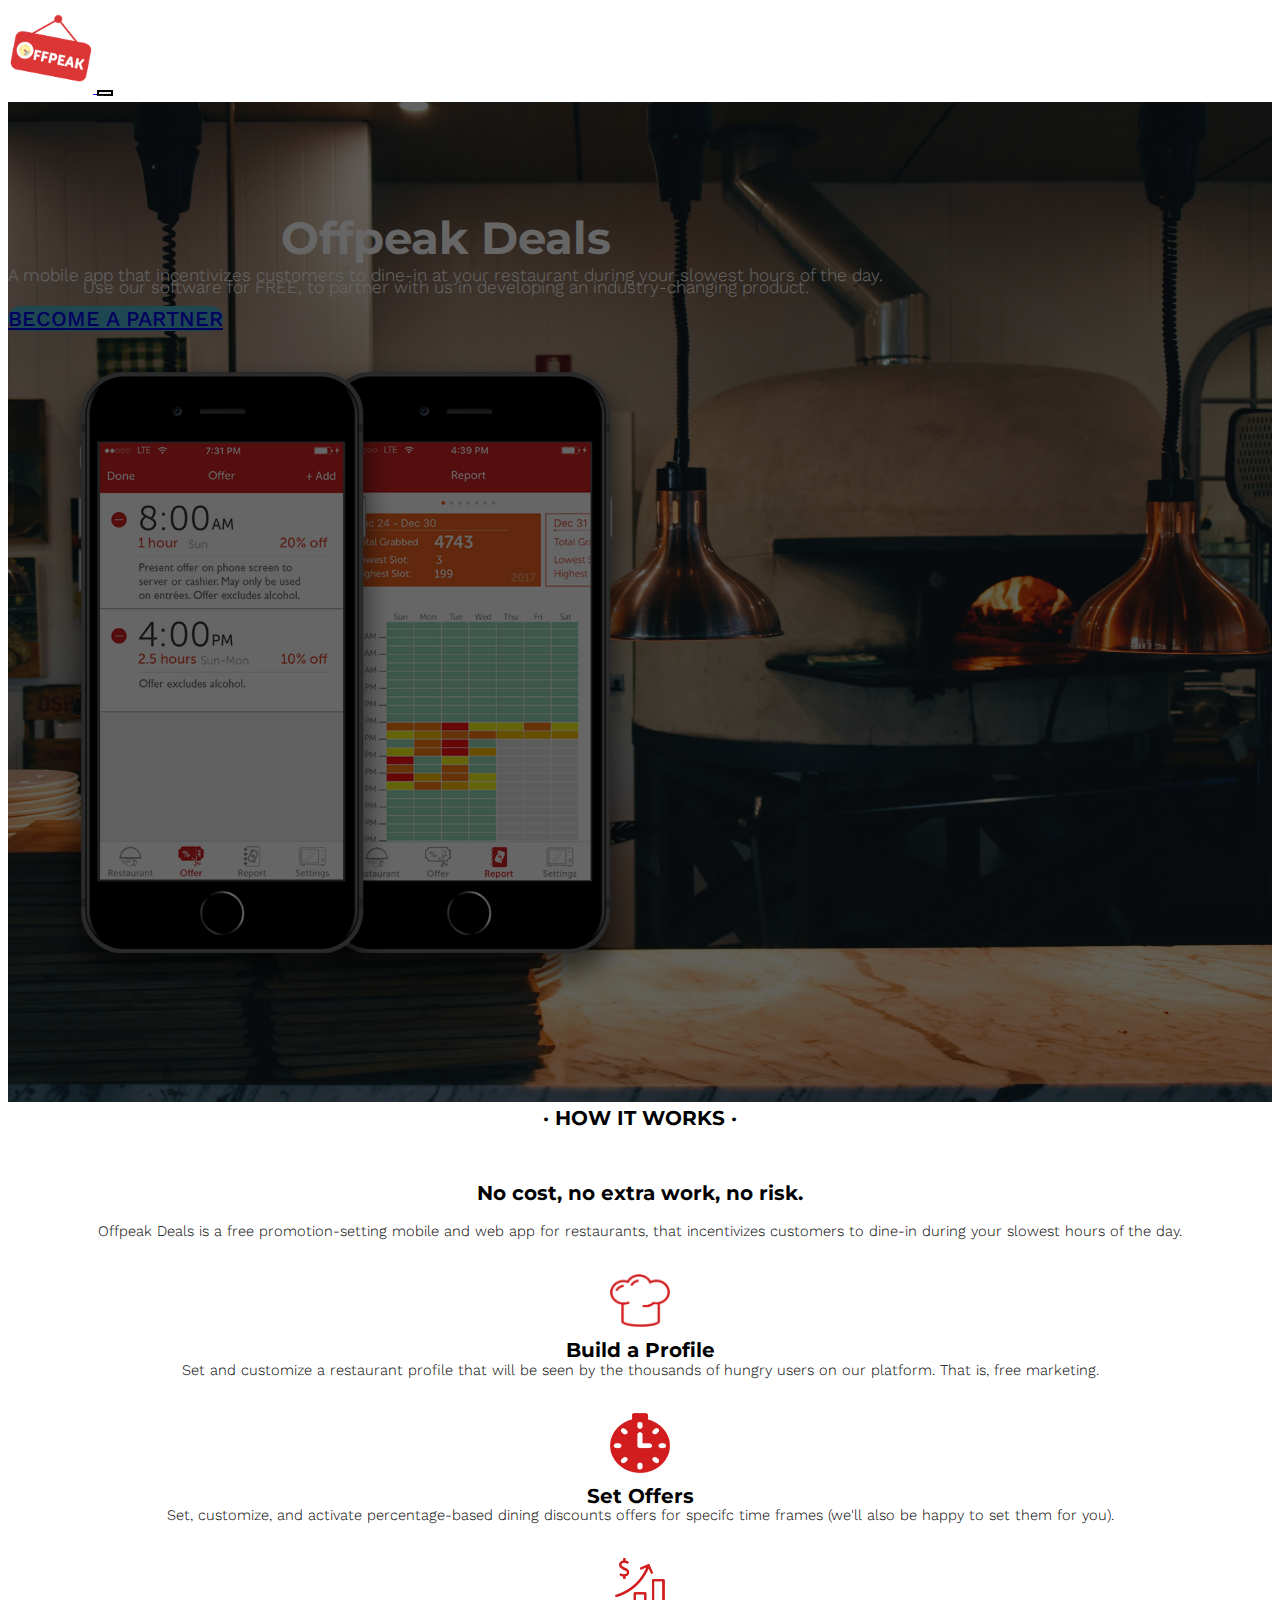
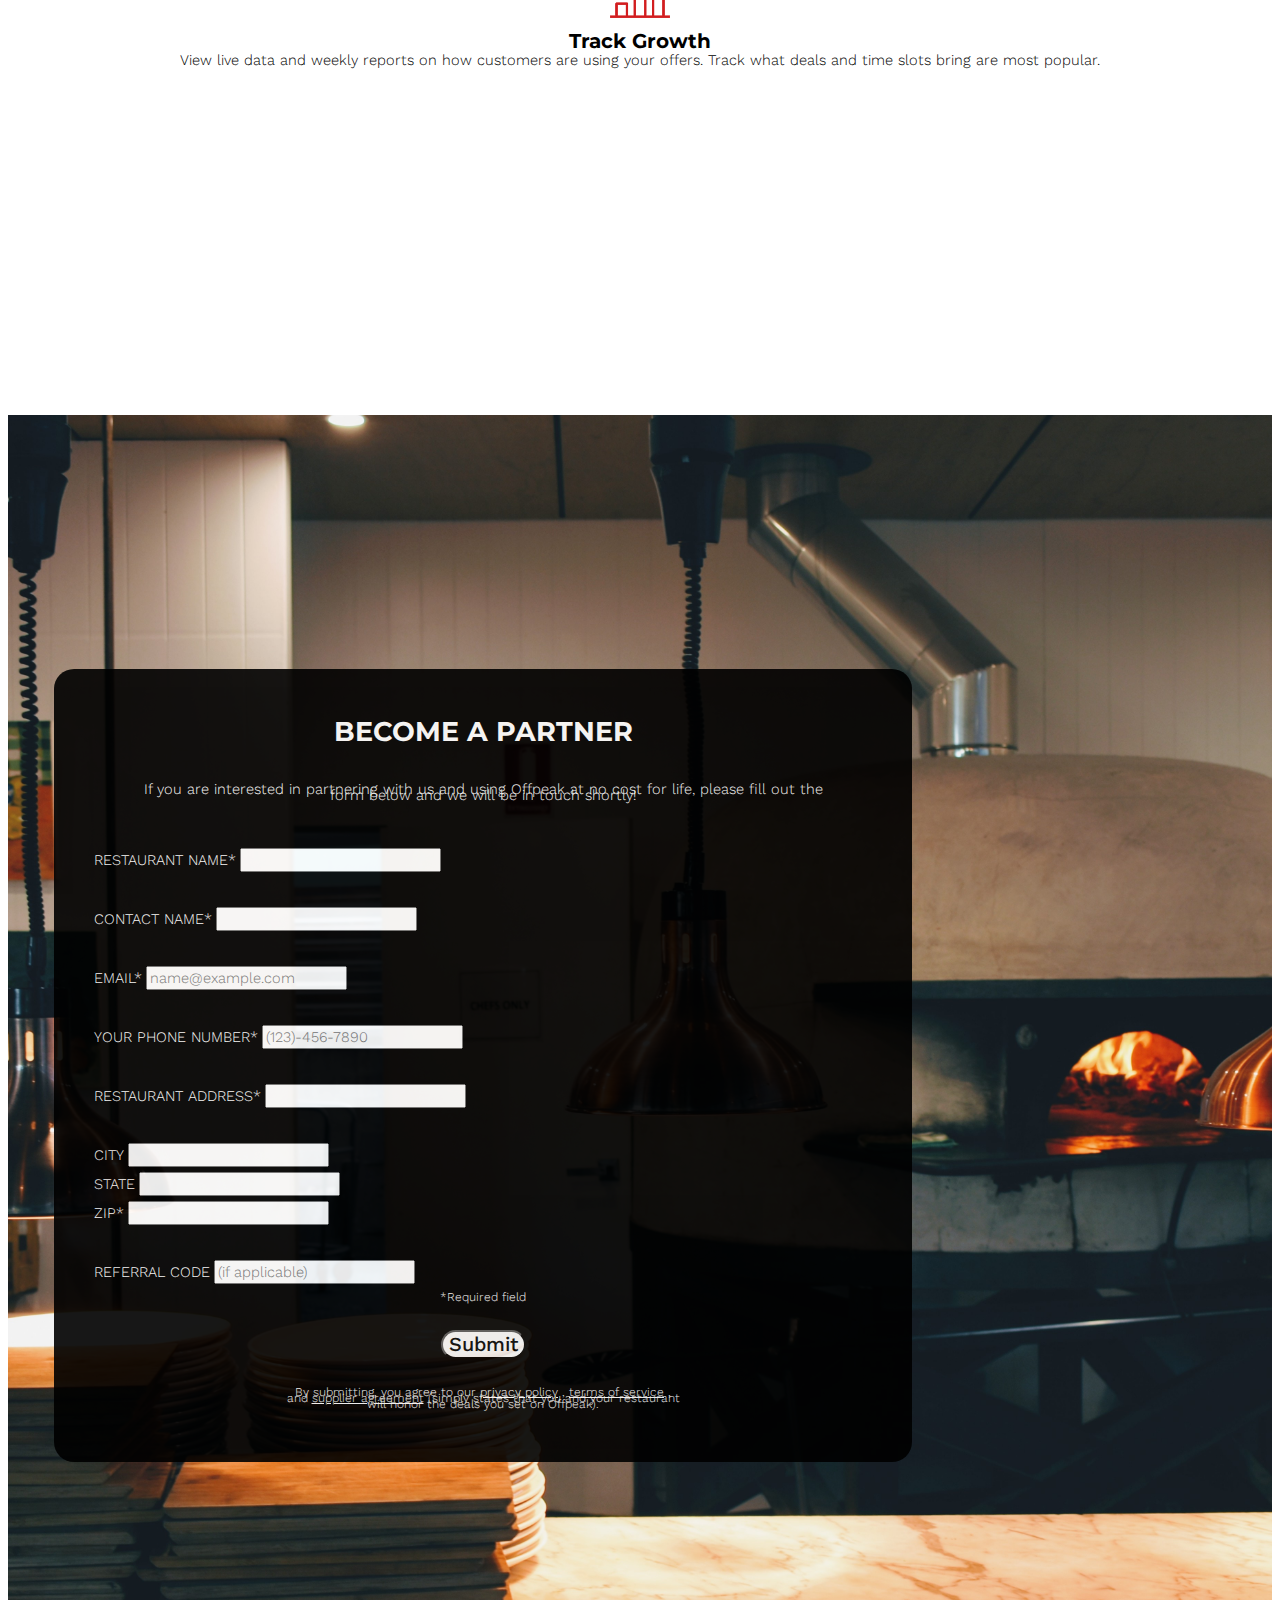
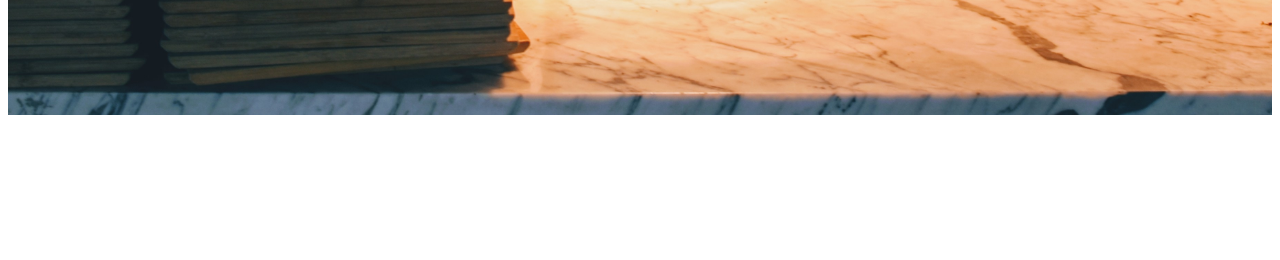
==== index.html @ 842a97a8 "Uploading first draft of offpeak" ====
<!DOCTYPE html>
<html lang="en">
  <head>
    <!-- Required meta tags -->
    <meta charset="utf-8">
    <meta name="viewport" content="width=device-width, initial-scale=1, shrink-to-fit=no">

    <!-- Favicon -->
    <link rel="icon" href="img/logo2.png">

    <!-- Bootstrap CSS -->
    <link rel="stylesheet" href="https://stackpath.bootstrapcdn.com/bootstrap/4.1.3/css/bootstrap.min.css" integrity="sha384-MCw98/SFnGE8fJT3GXwEOngsV7Zt27NXFoaoApmYm81iuXoPkFOJwJ8ERdknLPMO" crossorigin="anonymous">

    <!-- Google fonts -->
    <link href="https://fonts.googleapis.com/css?family=Montserrat:600|Work+Sans:300|Work+Sans:500|Work+Sans:100" rel="stylesheet">

    <!-- Animate.css -->
    <link rel="stylesheet"
  	href="https://cdn.jsdelivr.net/npm/animate.css@3.5.2/animate.min.css">

    <!-- CSS override sheet -->
    <link rel="stylesheet" type="text/css" href="style.css">

    <title>Offpeak Deals | For Restaurants</title>
  </head>

<body data-spy="scroll" data-target="#navbarNavAltMarkup">

<!-- Button to top -->
  <a role="button" href="#" id="myBtn" title="Go to top"><img src="img/up.png"width="16" height="22"></button></a>

<!-- Navbar begins -->
	<nav class="navbar fixed-top navbar-expand-sm navbar-dark bg-nav">
	  <a class="navbar-brand" href="index.html">
	  	<img src="img/logo2.png" width="85" height="85" class="d-none d-sm-block" alt="Offpeak Deals">
	  </a>
	  	<button class="navbar-toggler" type="button" data-toggle="collapse" data-target="#navbarNavAltMarkup" aria-controls="navbarNavAltMarkup" aria-expanded="false" aria-label="Toggle navigation">
	    	<span class="navbar-toggler-icon"></span>
	  	</button>
	  <div class="collapse navbar-collapse justify-content-end" id="navbarNavAltMarkup">
	    <div class="navbar-nav">
	      <!-- <a class="nav-item px-4 nav-link active" href="#">HOME<span class="sr-only">(current)</span></a> -->
	      <a class="nav-item nav-link" href="#how-it-works">HOW IT WORKS</a>
	      <a class="nav-item nav-link" href="#become-a-partner">BECOME A PARTNER</a>
	      <a class="nav-item nav-link" href="#">FAQ</a>
	      <a class="nav-item nav-link nav-font-special" href="mailto:support@offpeak.deals">CONTACT US</a>
	      <!-- <a class="btn btn-small btn-outline-light" href="#" role="button">REQUEST MORE INFO</a> -->
	    </div>
	  </div>
	</nav>
<!-- Navbar ends -->

<!-- Cover container begins -->
	<div class="container-fluid cover">
	<!-- .cover is my class that sets the background cover photo -->
		<div class="color-overlay"></div>
		  	<div class="container">
			  	<div class="row align-items-center justify-content-center"> 
			  		<!-- column 1 -->
			   		<div class="col col-12 col-sm-12 col-md-6 col-lg-6 col-xl-6">
			      		<h1>Offpeak Deals</h1>
			      		<h2>A mobile app that incentivizes customers to dine-in at your restaurant during your slowest hours of the day.
			      			<br><br>
						Use our software for FREE, to partner with us in developing an industry-changing product.</h2>
						<br><br>
						<a href="#become-a-partner" role="button" class="btn btn-primary btn-lg btn-block">BECOME A PARTNER</a>
						 <!-- <button type="button" class="btn btn-outline-light">REQUEST MORE INFO</button> -->
			    	</div>
			    	<!-- column 2 -->
			    	<div class="col d-none d-md-block d-xl-block col-12 col-sm-12 col-md-6 col-lg-6 col-xl-6">
			    		<img src="img/mockup1.png" class="w-100 animated fadeInRight delay-2s">
			    	</div>
			    </div>
			</div>
	</div>
<!-- Cover container ends -->


<!-- How it works container begins -->
	<div class="container-fluid d-flex flex-column justify-content-center" id="how-it-works">
		<!-- Row 1 -->
		<div class="row justify-content-center align-items-center my-4 mx-4">
			 <!-- Column 1 -->
			 <div class="col col-12 col-sm-8 col-md-6 col-lg-6 col-xl-6">
			 	<h1 class="black-heading-1 mb-3">&middot HOW IT WORKS &middot</h1>
			 	<br><br><br><br><br><br><br>
			 	<h1 class="black-heading-1">No cost, no extra work, no risk.</h1>
			 	<br>
			 	<h2 class="black-heading-2">Offpeak Deals is a free promotion-setting mobile and web app for restaurants, that incentivizes customers to dine-in during your slowest hours of the day.</h2>
			 </div>
		</div>
		<div class="row d-flex justify-content-center align-items-center mx-5">
			 <!-- Column 1 -->
			 <div class="col col-12 col-sm-4 col-md-4 col-lg-3 col-xl-3 mx-3">
			 	<img src="img/chef-hat-icon.png" width="60" heigh="60" class="chef-hat">
			 	<h1 class="black-heading-1">Build a Profile</h1>
			 	<h2 class="black-heading-2">Set and customize a restaurant profile that will be seen by the thousands of hungry users on our platform. That is, free marketing.</h2>
			 </div>
			 <!-- Column 2 -->
			 <div class="col col-12 col-sm-4 col-md-4 col-lg-3 col-xl-3 mx-3">
			 	<img src="img/timer-icon.png" width="60" height="60" class="timer">
			 	<h1 class="black-heading-1">Set Offers</h1>
			 	<h2 class="black-heading-2">Set, customize, and activate percentage-based dining discounts offers for specifc time frames (we'll also be happy to set them for you).</h2>
			 </div>
			 <!-- Column 3 -->
			 <div class="col col-12 col-sm-4 col-md-4 col-lg-3 col-xl-3 mx-3">
			 	<img src="img/growth-icon.png" width="60" height="60" class="growth">
			 	<h1 class="black-heading-1">Track Growth</h1>
			 	<h2 class="black-heading-2">View live data and weekly reports on how customers are using your offers. Track what deals and time slots bring are most popular.</h2>
			 </div>
		</div>
	</div>
<!-- How it works container ends -->


<!-- Become a partner container begins -->
	<div class="container-fluid d-flex justify-content-center" id="become-a-partner">
		<div class="row justify-content-center align-items-center">
			 <!-- column 1 -->
			 <div class="col justify-content-center align-items-center">
			 	<div class="form-container">
			 		<form>
			 		<br>
			 		<br>
			 		<br>
			 			<h1 class="h1-form">BECOME A PARTNER</h1>
			 			<br>
			 			<h2 class="h2-form">If you are interested in partnering with us and using Offpeak at no cost for life, please fill out the form below and we will be in touch shortly!</h2>
			 	<!-- Form row 1 -->
			 		<div class="form-row">
			 			<label class="form-label">RESTAURANT NAME*</label> 
					    <input name="Restaurant" type="text" class="form-control" required>
					</div>
				<!-- Form row 2 -->
					<div class="form-row">
						<label class="form-label">CONTACT NAME*</label>   
					    <input name="Name" type="text" class="form-control" required>
					</div>
				<!-- Form row 3 -->
					<div class="form-row">
						<label class="form-label">EMAIL*</label> 
					    <input name="Email" type="Email" class="form-control" placeholder="name@example.com" required>
					</div>
				<!-- Form row 4 -->
					<div class="form-row"> 
						<label class="form-label">YOUR PHONE NUMBER*</label> 
						<input name="Phone number" type="Tel" class="form-control" placeholder="(123)-456-7890" required>
					</div>
				<!-- Form row 5 -->
					<div class="form-row"> 
						<label class="form-label">RESTAURANT ADDRESS*</label>    
					    <input name="Address" type="text" class="form-control" required>
					</div>
				<!-- Form row 6 -->
					<div class="form-row">
					    <div class="col-6">
					    <label class="form-label">CITY</label> 
					    <input name="City" type="text" class="form-control">
					    </div>
					    <div class="col">
					    <label class="form-label">STATE</label> 
					      <input name="State" type="text" class="form-control">
					    </div>
					    <div class="col">
					    <label class="form-label">ZIP*</label> 
					      <input name="Zip" type="text" class="form-control" required>
					    </div>
					</div>
				<!-- Form row 7 -->
					<div class="form-row">  
					<label class="form-label">REFERRAL CODE</label>   
					    <input name="Referral code" type="text" class="form-control mb-4" placeholder="(if applicable)">
					<h2 class="form-label-2">*Required field</h2>
					</div>
					<input type="submit" class="btn btn-outline-light form-submit">
					</form>
						<h2 class="form-label-2 format-special-terms">By submitting, you agree to our
						<a href="#privacypolicy" target="_blank" class="link-format">privacy policy</a>
						,
						<a href="#termsofuse" target="_blank" class="link-format">terms of service</a>
						, and
						<a href="#supplieragreement" target="_blank" class="link-format">supplier agreement</a>
						(simply states that you and your restaurant will honor the deals you set on Offpeak).</h2>
				</div>
			 </div>
		</div>
	</div>
<!-- Become a parter container ends -->


<!-- Footer begins -->

<!-- Top of footer -->
<!-- 	<div class="container-fluid footer-top" id="request-more-info">
		<div class="row justify-content-center align-items-center"> -->
			 <!-- column 1 -->
<!-- 			 <div class="col">
			 	<h1>This is a test</h1>
			 </div>
		</div>
	</div> -->
<!-- Top of footer ends -->

<!-- Bottom strip of footer -->
	<div class="container-fluid footer-bottom bg-dark d-flex flex-column justify-content-center align-items-center">
	<div class="row justify-content-center align-items-center">
		<div class="col justify-content-center align-items-center">
			<h2 class="format-footer"> &copy 2018 Offpeak Deals, Inc.  &middot  <a href="#termsofuse" target="_blank" class="link-format-footer">Terms of service</a> &middot <a href="#privacypolicy" target="_blank" class="link-format-footer">Privacy policy</a>  &middot  Chicago, IL, USA</h2>
		</div>
	</div>

	<!-- Social icons -->
	<div class="row justify-content-center align-items-center">
		<div class="col mx-0 justify-content-center align-items-center">
			<a href="#" target="_blank"><img src="img/fb.png" class="footer-img"></a>
		</div>
		<div class="col mx-0 justify-content-center align-items-center">
			<a href="#"" target="_blank"><img src="img/instagram.png" class="footer-img"></a>
		</div>
	</div>
	</div>
<!-- Footer ends -->


    <!-- Optional JavaScript -->
    <!-- jQuery first, then Popper.js, then Bootstrap JS -->
    <script src="https://code.jquery.com/jquery-3.3.1.slim.min.js" integrity="sha384-q8i/X+965DzO0rT7abK41JStQIAqVgRVzpbzo5smXKp4YfRvH+8abtTE1Pi6jizo" crossorigin="anonymous"></script>
    <script src="https://cdnjs.cloudflare.com/ajax/libs/popper.js/1.14.3/umd/popper.min.js" integrity="sha384-ZMP7rVo3mIykV+2+9J3UJ46jBk0WLaUAdn689aCwoqbBJiSnjAK/l8WvCWPIPm49" crossorigin="anonymous"></script>
    <script src="https://stackpath.bootstrapcdn.com/bootstrap/4.1.3/js/bootstrap.min.js" integrity="sha384-ChfqqxuZUCnJSK3+MXmPNIyE6ZbWh2IMqE241rYiqJxyMiZ6OW/JmZQ5stwEULTy" crossorigin="anonymous">
    </script>

    <!-- Scrollspy -->
    <script type="text/javascript">
    $('body').scrollspy({ target: '#navbarNavAltMarkup', offset: 100 })
    </script>

    <!-- Smooth scroll -->
    <script src="js/smooth-scroll.js"></script>
    <script>
	var scroll = new SmoothScroll('a[href*="#"]');
	</script>

	<!-- Button to top script -->
	<script>
		// When the user scrolls down 20px from the top of the document, show the button
	window.onscroll = function() {scrollFunction()};

	function scrollFunction() {
	    if (document.body.scrollTop > 20 || document.documentElement.scrollTop > 20) {
	        document.getElementById("myBtn").style.display = "block";
	    } else {
	        document.getElementById("myBtn").style.display = "none";
	    }
	}
	</script>
	<!-- Button to top script ends -->

    <!-- Change navbar color on scroll -->
    <script type="text/javascript">
    	$(window).scroll(function(){
    		$('nav').toggleClass('scrolled', $(this).scrollTop() > 10);
    	});
    </script>

  </body>
</html>
---- style.css ----
body, html {
    height: 100%;
    line-height: 6px;
    position: relative;
}

/*Settings for cover photo*/
.cover {
	background-image: url(img/kitchen.jpg);
	background-position: center;
    background-repeat: no-repeat;
    background-size: cover;
	height: calc(100% + 100px);
	display: flex;
	align-items: center;
	position: relative;
}

.color-overlay {
	width: 100%;
	height: 100%;
	background-color: black;
	opacity: 0.6;
	position: absolute;
	left: 0;
}

.bg-nav {
	transition: 750ms ease;
	background-color: transparent;
}

.bg-nav.scrolled {
	background-color: #353A3F;
	/*background: linear-gradient(rgba(53,58,63,1), rgba(53,58,63,0));*/
}

.navbar-toggler {
	border: 2px solid;
}

.navbar-toggler:focus {
	outline: none;
    border-color: grey;
    box-shadow: 0 0 10px grey;
}

.nav-item {
	font-family: 'Work Sans';
	font-weight: 100;
	color: white !important;
	font-size: 14px;
	margin-right: 2px;
	margin-left: 2px;
	padding-top: 6px;
	padding-bottom: 6px;
}

.nav-link:hover {
	color: lightgrey !important;
}

.active {
	font-weight: 500 !important;
}


.nav-font-special {
	padding-bottom: 15px;
}


h1 {
	text-align: center;
	color: white;
	font-family: 'Montserrat', sans-serif;
	font-size: calc(32px + (72 - 32) * ((100vw - 500px) / (2880 - 500)));
}

h2 {
	text-align: center;
	color: white;
	font-family: 'Work Sans';
	font-weight: 300;
	font-size: calc(12px + (28 - 12) * ((100vw - 500px) / (2880 - 500)));
}

.black-heading-1 {
	color: black;
	font-size: calc(16px + (28 - 16) * ((100vw - 500px) / (2880 - 500)));
}
.black-heading-2 {
	color:black;
	font-size: calc(12px + (20 - 12) * ((100vw - 500px) / (2880 - 500)));
}

hr {
	background-color: white;
	size: 10px;
	width: 950px;
	margin: 0;
	padding: 0;
	margin-bottom: 7px;
}

#how-it-works {
	background-color: white;
	height: calc(900px);
}

.chef-hat {
	display: block;
	margin: auto;
	margin-bottom: 20px;
	margin-top: 40px;
}
.timer {
	display: block;
	margin: auto;
	margin-bottom: 20px;
	margin-top: 40px;
}
.growth {
	display: block;
	margin: auto;
	margin-bottom: 20px;
	margin-top: 40px;
}

#become-a-partner {
	background-image: url(img/kitchen.jpg);
	background-position: center;
    background-repeat: no-repeat;
    background-size: cover;
	height: calc(1300px);
	display: flex;
	align-items: center;
	position: relative;
}

.form-container {
	width: 85%;
	max-width: 900px;
	height: 80%;
	display: block;
	margin: auto;
	background-color: #000;
	opacity: .9;
	padding: 25px 25px;
	border-radius: 20px;
}

.h1-form {
	font-size: calc(18px + (44 - 18) * ((100vw - 500px) / (2880 - 500)));
}

.h2-form {
	font-size: calc(12px + (20 - 12) * ((100vw - 500px) / (2880 - 500)));
	padding: 15px 50px;
}

.form-control {
	font-family: 'Work Sans';
	font-weight: 300;
	font-size: calc(12px + (20 - 12) * ((100vw - 500px) / (2880 - 500)));
	margin-top: 5px;
}

.form-row {
	margin: 30px 15px;
}

.form-label {
	color: white;
	font-family: 'Work Sans';
	font-weight: 300;
	font-size: calc(12px + (20 - 12) * ((100vw - 500px) / (2880 - 500)));
}

.form-label-2 {
	color: white;
	font-family: 'Work Sans';
	font-weight: 300;
	font-size: 12px;
}

.format-special-terms {
	display: block;
	margin: auto;
	margin-bottom: 30px;
	max-width: 400px;
}

/*Link formatting begins*/
.link-format:link {
    color: white; 
    background-color: transparent; 
    text-decoration: underline;
}

.link-format:visited {
    color: #d089ed;
    background-color: transparent;
    text-decoration: underline;
}

.link-format:hover {
    color: grey;
    background-color: transparent;
    text-decoration: underline;
}

.link-format:active {
    color: purple;
    background-color: transparent;
    text-decoration: underline;
}

.link-format-footer:link {
    color: white; 
    background-color: transparent; 
    text-decoration: underline;
    font-size: font-size: calc(12px + (14 - 12) * ((100vw - 500px) / (2880 - 500)));
}

.link-format-footer:visited {
    color: #d089ed;
    background-color: transparent;
    text-decoration: underline;
}

.link-format-footer:hover {
    color: lightgrey;
    background-color: transparent;
    text-decoration: underline;
}

.link-format-footer:active {
    color: purple;
    background-color: transparent;
    text-decoration: underline;
}

/*Link formatting ends*/

.form-submit {
	display: block;
	margin: auto;
	font-size: calc(14px + (32 - 14) * ((100vw - 500px) / (2880 - 500)));
	margin-bottom: 30px;
}

/* Buttons */

.btn-primary {
	font-family: 'Work Sans';
	font-weight: 500;
	font-size: calc(16px + (32 - 16) * ((100vw - 500px) / (2880 - 500)));
	background-color: #4EB1CE;
	border-color: #4EB1CE;
	border-radius: 15px;
}
.btn-primary:hover {
	background-color: #388093;
	border-color: #388093;
}

.btn-outline-light {
	font-family: 'Work Sans';
	font-weight: 500;
	border-radius: 15px;
}
.btn-outline-light:hover {
	border-color: white;
	background-color: rgba(255, 255, 255, .2);
	color: white;
}

.footer-top {
	height: 25%;
	background: #E7E7E8;
}

.footer-bottom {
    position: static;
    left: 0;
    bottom: 0;
    width: 100%;
    height: 15%;
    color: white;
}

.format-footer {
	font-size: calc(11px + (14 - 11) * ((100vw - 500px) / (2880 - 500)));
}

.footer-img {
	margin: 0px -10px;
}


#myBtn {
  display: none;
  position: fixed;
  bottom: 20px;
  right: 30px;
  z-index: 99;
  border: none;
  outline: none;
  background-color: black;
  color: white;
  cursor: pointer;
  padding: 3px 7px;
  border-radius: 5px;
}

#myBtn:hover {
  background-color: #000;
  opacity: .5;
}
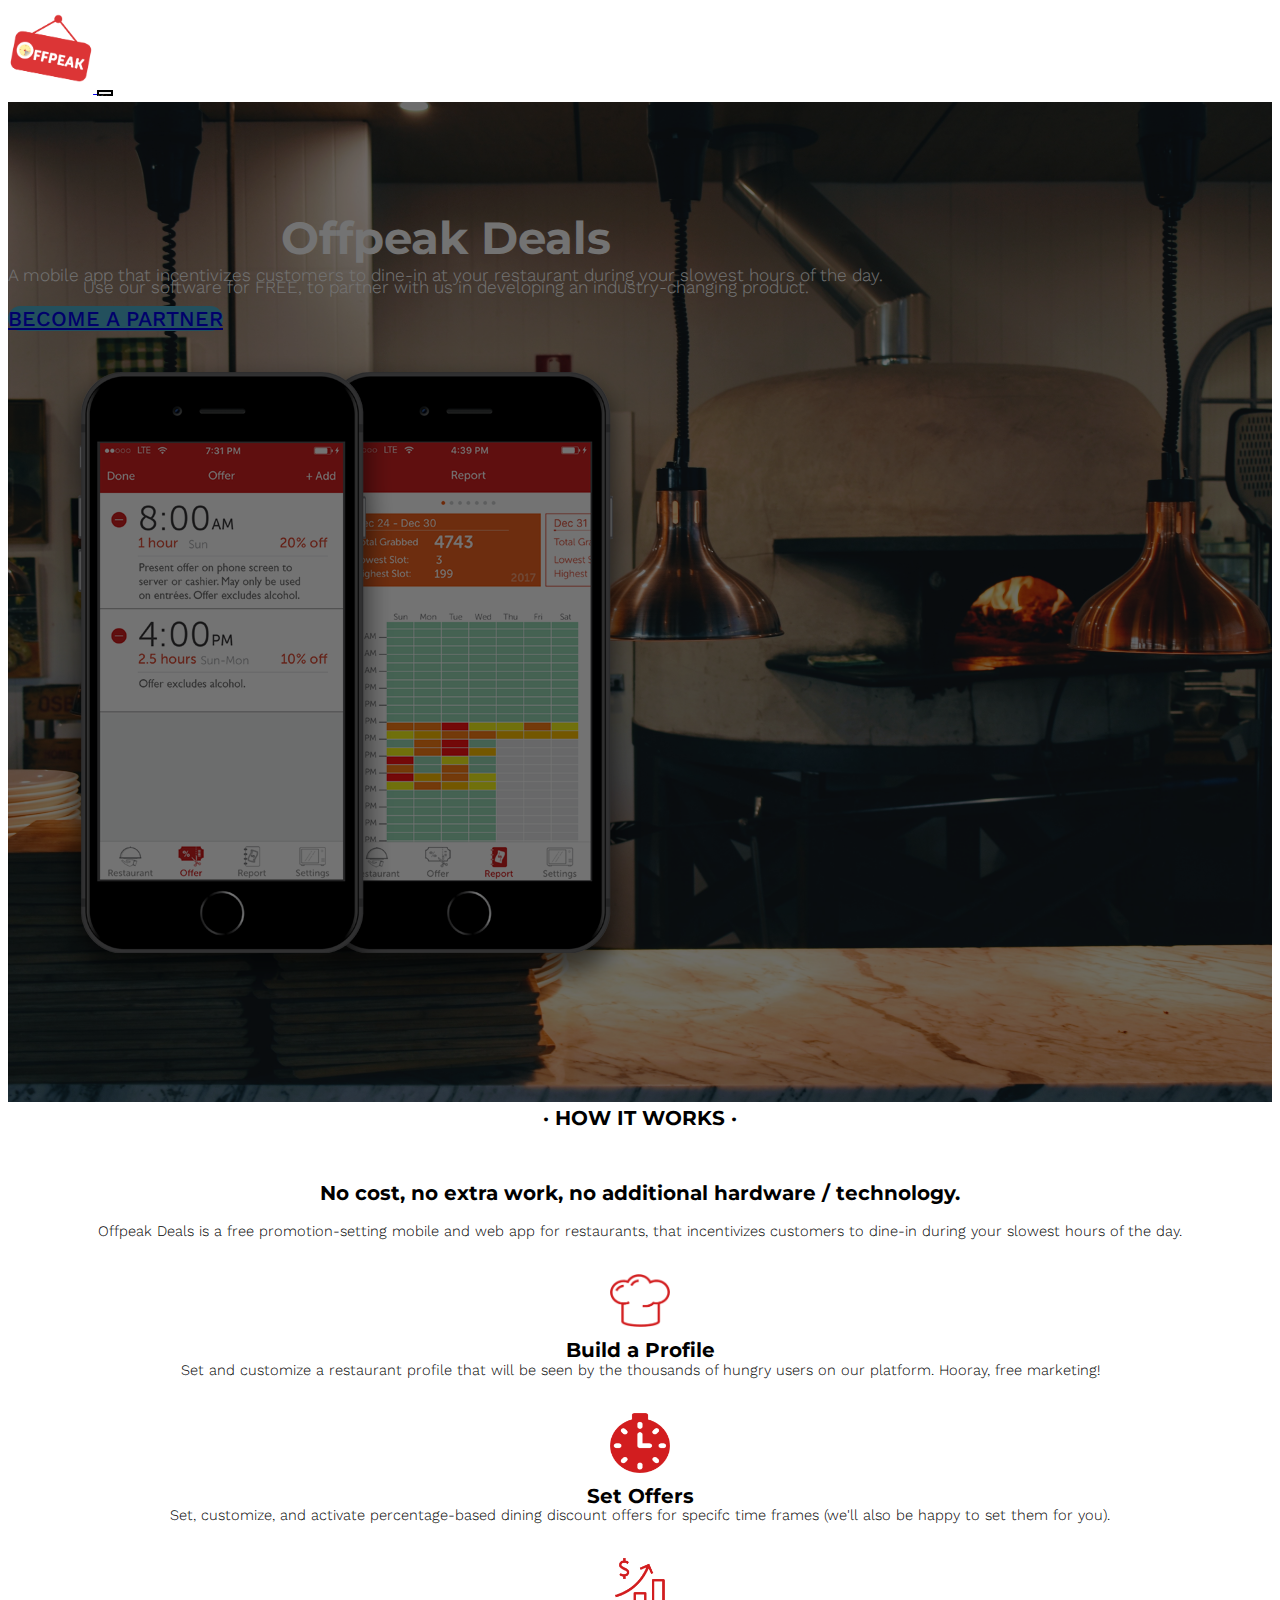
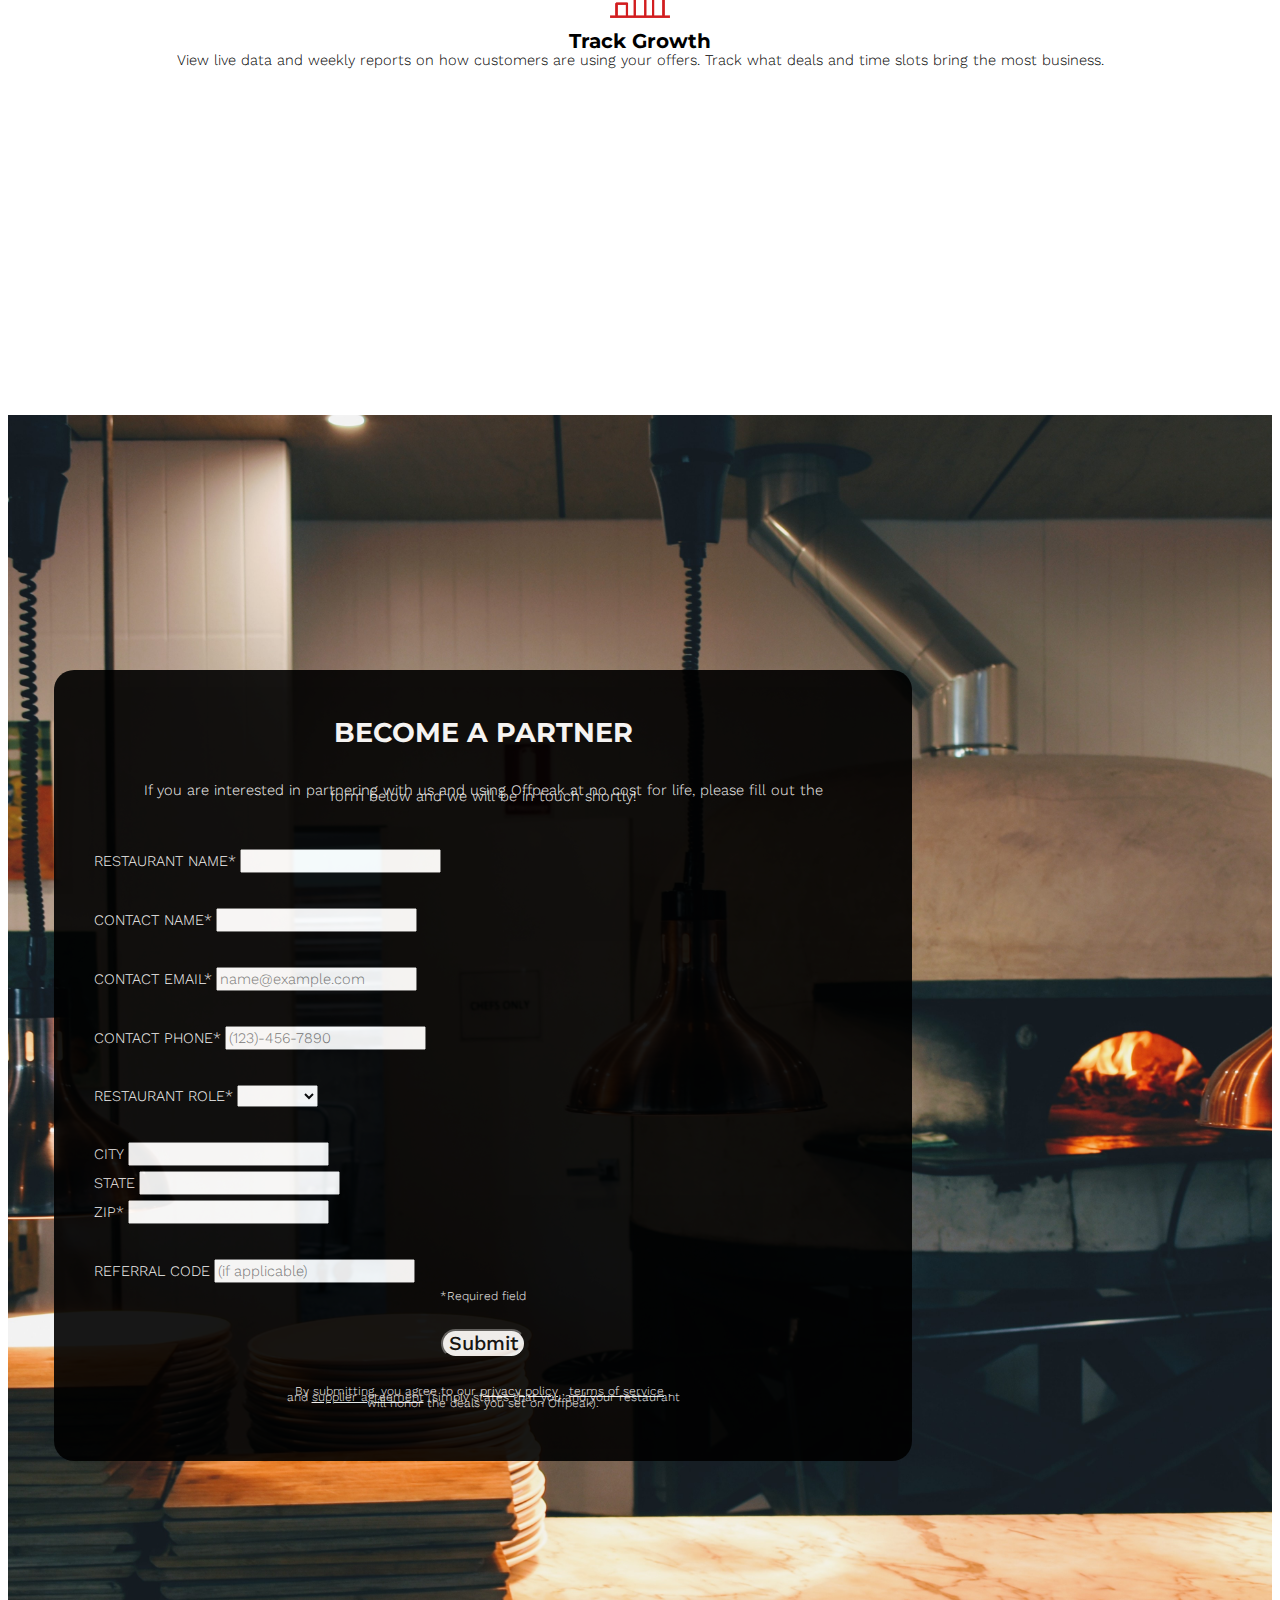
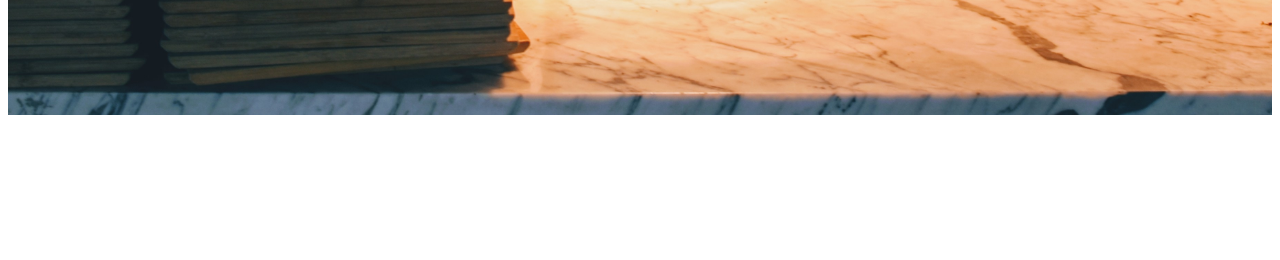
==== commit e9c2fe12: "Upload draft to fix partner form" ====
--- a/index.html
+++ b/index.html
@@ -21,7 +21,7 @@
     <!-- CSS override sheet -->
     <link rel="stylesheet" type="text/css" href="style.css">
 
-    <title>Offpeak Deals | For Restaurants</title>
+    <title>Offpeak Deals for Restaurants | Home</title>
   </head>
 
 <body data-spy="scroll" data-target="#navbarNavAltMarkup">
@@ -42,7 +42,7 @@
 	      <!-- <a class="nav-item px-4 nav-link active" href="#">HOME<span class="sr-only">(current)</span></a> -->
 	      <a class="nav-item nav-link" href="#how-it-works">HOW IT WORKS</a>
 	      <a class="nav-item nav-link" href="#become-a-partner">BECOME A PARTNER</a>
-	      <a class="nav-item nav-link" href="#">FAQ</a>
+	      <a class="nav-item nav-link" href="faq.html">FAQ</a>
 	      <a class="nav-item nav-link nav-font-special" href="mailto:support@offpeak.deals">CONTACT US</a>
 	      <!-- <a class="btn btn-small btn-outline-light" href="#" role="button">REQUEST MORE INFO</a> -->
 	    </div>
@@ -84,7 +84,7 @@
 			 <div class="col col-12 col-sm-8 col-md-6 col-lg-6 col-xl-6">
 			 	<h1 class="black-heading-1 mb-3">&middot HOW IT WORKS &middot</h1>
 			 	<br><br><br><br><br><br><br>
-			 	<h1 class="black-heading-1">No cost, no extra work, no risk.</h1>
+			 	<h1 class="black-heading-1">No cost, no extra work, no additional hardware / technology.</h1>
 			 	<br>
 			 	<h2 class="black-heading-2">Offpeak Deals is a free promotion-setting mobile and web app for restaurants, that incentivizes customers to dine-in during your slowest hours of the day.</h2>
 			 </div>
@@ -94,19 +94,19 @@
 			 <div class="col col-12 col-sm-4 col-md-4 col-lg-3 col-xl-3 mx-3">
 			 	<img src="img/chef-hat-icon.png" width="60" heigh="60" class="chef-hat">
 			 	<h1 class="black-heading-1">Build a Profile</h1>
-			 	<h2 class="black-heading-2">Set and customize a restaurant profile that will be seen by the thousands of hungry users on our platform. That is, free marketing.</h2>
+			 	<h2 class="black-heading-2">Set and customize a restaurant profile that will be seen by the thousands of hungry users on our platform. Hooray, free marketing!</h2>
 			 </div>
 			 <!-- Column 2 -->
 			 <div class="col col-12 col-sm-4 col-md-4 col-lg-3 col-xl-3 mx-3">
 			 	<img src="img/timer-icon.png" width="60" height="60" class="timer">
 			 	<h1 class="black-heading-1">Set Offers</h1>
-			 	<h2 class="black-heading-2">Set, customize, and activate percentage-based dining discounts offers for specifc time frames (we'll also be happy to set them for you).</h2>
+			 	<h2 class="black-heading-2">Set, customize, and activate percentage-based dining discount offers for specifc time frames (we'll also be happy to set them for you).</h2>
 			 </div>
 			 <!-- Column 3 -->
 			 <div class="col col-12 col-sm-4 col-md-4 col-lg-3 col-xl-3 mx-3">
 			 	<img src="img/growth-icon.png" width="60" height="60" class="growth">
 			 	<h1 class="black-heading-1">Track Growth</h1>
-			 	<h2 class="black-heading-2">View live data and weekly reports on how customers are using your offers. Track what deals and time slots bring are most popular.</h2>
+			 	<h2 class="black-heading-2">View live data and weekly reports on how customers are using your offers. Track what deals and time slots bring the most business.</h2>
 			 </div>
 		</div>
 	</div>
@@ -138,19 +138,31 @@
 					</div>
 				<!-- Form row 3 -->
 					<div class="form-row">
-						<label class="form-label">EMAIL*</label> 
+						<label class="form-label">CONTACT EMAIL*</label> 
 					    <input name="Email" type="Email" class="form-control" placeholder="name@example.com" required>
 					</div>
 				<!-- Form row 4 -->
 					<div class="form-row"> 
-						<label class="form-label">YOUR PHONE NUMBER*</label> 
+						<label class="form-label">CONTACT PHONE*</label> 
 						<input name="Phone number" type="Tel" class="form-control" placeholder="(123)-456-7890" required>
 					</div>
 				<!-- Form row 5 -->
-					<div class="form-row"> 
+					<div class="form-group">
+					    <label class="form-label" for="exampleFormControlSelect1">RESTAURANT ROLE*</label>
+					    <select class="form-control" id="exampleFormControlSelect1">
+					    	<option></option>
+						    <option>Owner</option>
+						    <option>Manager</option>
+						    <option>Diner</option>
+						    <option>Other</option>
+					    </select>
+					</div>
+				<!-- Form row 5 -->
+<!-- 					<div class="form-row"> 
 						<label class="form-label">RESTAURANT ADDRESS*</label>    
 					    <input name="Address" type="text" class="form-control" required>
-					</div>
+					</div> -->
+
 				<!-- Form row 6 -->
 					<div class="form-row">
 					    <div class="col-6">
@@ -175,9 +187,9 @@
 					<input type="submit" class="btn btn-outline-light form-submit">
 					</form>
 						<h2 class="form-label-2 format-special-terms">By submitting, you agree to our
-						<a href="#privacypolicy" target="_blank" class="link-format">privacy policy</a>
+						<a href="privacypolicy.html" target="_blank" class="link-format">privacy policy</a>
 						,
-						<a href="#termsofuse" target="_blank" class="link-format">terms of service</a>
+						<a href="termsofservice.html" target="_blank" class="link-format">terms of service</a>
 						, and
 						<a href="#supplieragreement" target="_blank" class="link-format">supplier agreement</a>
 						(simply states that you and your restaurant will honor the deals you set on Offpeak).</h2>
@@ -205,7 +217,7 @@
 	<div class="container-fluid footer-bottom bg-dark d-flex flex-column justify-content-center align-items-center">
 	<div class="row justify-content-center align-items-center">
 		<div class="col justify-content-center align-items-center">
-			<h2 class="format-footer"> &copy 2018 Offpeak Deals, Inc.  &middot  <a href="#termsofuse" target="_blank" class="link-format-footer">Terms of service</a> &middot <a href="#privacypolicy" target="_blank" class="link-format-footer">Privacy policy</a>  &middot  Chicago, IL, USA</h2>
+			<h2 class="format-footer"> &copy 2018 Offpeak Deals, Inc.  &middot  <a href="termsofservice.html" target="_blank" class="link-format-footer">Terms of service</a> &middot <a href="privacypolicy.html" target="_blank" class="link-format-footer">Privacy policy</a>  &middot  Chicago, IL, USA</h2>
 		</div>
 	</div>
 
--- a/style.css
+++ b/style.css
@@ -20,9 +20,13 @@
 	width: 100%;
 	height: 100%;
 	background-color: black;
-	opacity: 0.6;
+	opacity: 0.55;
 	position: absolute;
 	left: 0;
+}
+
+.bg-nav-2 {
+	background-color: #353A3F;
 }
 
 .bg-nav {
@@ -64,11 +68,9 @@
 	font-weight: 500 !important;
 }
 
-
 .nav-font-special {
 	padding-bottom: 15px;
 }
-
 
 h1 {
 	text-align: center;
@@ -92,6 +94,10 @@
 .black-heading-2 {
 	color:black;
 	font-size: calc(12px + (20 - 12) * ((100vw - 500px) / (2880 - 500)));
+}
+
+.agreement-heading {
+	color:black;
 }
 
 hr {
@@ -166,7 +172,17 @@
 	margin-top: 5px;
 }
 
+.form-control:focus {
+	outline: none;
+    border-color: #C3362E;
+    box-shadow: 0 0 10px #C3362E;
+}
+
 .form-row {
+	margin: 30px 15px;
+}
+
+.form-group {
 	margin: 30px 15px;
 }
 
@@ -291,7 +307,7 @@
 }
 
 .format-footer {
-	font-size: calc(11px + (14 - 11) * ((100vw - 500px) / (2880 - 500)));
+	font-size: calc(10px + (14 - 10) * ((100vw - 500px) / (2880 - 500)));
 }
 
 .footer-img {
@@ -319,3 +335,127 @@
   opacity: .5;
 }
 
+#agreement-container-1 {
+	background-color: lightgrey;
+}
+
+#agreement-container-2 {
+	background-color: white;
+	display: flex;
+	flex-direction: column;
+	align-items: flex-start;
+	padding-top: 130px;
+	padding-right: 20px;
+	padding-left: 20px;
+	padding-bottom: 50px;
+}
+
+.agreement-heading {
+	color: black;
+	font-family: 'Montserrat', sans-serif;
+	font-size: calc(28px + (42 - 28) * ((100vw - 500px) / (2880 - 500)));
+	text-align: left;
+}
+
+.agreement-heading-2 {
+	color: black;
+	font-size: calc(16px + (28 - 16) * ((100vw - 500px) / (2880 - 500)));
+	text-align: left;
+	font-family: 'Montserrat', sans-serif;
+}
+.agreement-text {
+	color:black;
+	font-size: calc(11px + (18 - 11) * ((100vw - 500px) / (2880 - 500)));
+	text-align: left;
+}
+
+.agreement-date {
+	color: black;
+	font-style: bold;
+	font-size: calc(11px + (18 - 11) * ((100vw - 500px) / (2880 - 500)));
+	font-weight: 500;
+	align-self: flex-end;
+	text-align: right;
+}
+
+.agreement-hr {
+	height: 1px;
+	width: 100%;
+	background-color: lightgrey;
+	text-align: center;
+	margin-top: 5px;
+	margin-bottom: 10px;
+}
+
+#faq {
+	background-color: lightgrey;
+}
+
+#faq-container {
+	background-color: white;
+	display: flex;
+	flex-direction: column;
+	align-items: flex-start;
+	padding-top: 130px;
+	padding-right: 20px;
+	padding-left: 20px;
+	padding-bottom: 50px;
+}
+
+.faq-heading {
+	color: black;
+	font-family: 'Montserrat', sans-serif;
+	font-size: calc(20px + (48 - 20) * ((100vw - 500px) / (2880 - 500)));
+	align-self: center;
+}
+
+.btn-faq {
+	width: 100%;
+	height: 50px;
+	background-color: transparent;
+	border-style: none;
+	border-top: 1px solid lightgrey;
+	margin-bottom: 0px;
+	padding-right: 10px;
+	padding-left: 10px;
+	line-height: 1.5em;
+	display: flex;
+	justify-content: space-between;
+	align-items: center;
+	font-size: calc(14px + (28 - 14) * ((100vw - 500px) / (2880 - 500)));
+}
+
+.btn-faq:hover {
+	background-color: #E7E7E8;
+}
+.btn-faq:focus {
+	outline: none;
+	box-shadow: none;
+}
+
+.no-top-border {
+	border-top: none;
+}
+
+.faq1 {
+	height: 100px;
+}
+
+.bottom-border {
+	border-bottom: 1px solid lightgrey;
+}
+
+.faq-content {
+	color:black;
+	font-size: calc(12px + (22 - 12) * ((100vw - 500px) / (2880 - 500)));
+	text-align: left;
+	font-family: 'Work Sans';
+	font-weight: 300;
+	height: auto;
+	line-height: 1.5em;
+	padding-right: 10px;
+	padding-left: 10px;
+	padding-top: 10px;
+	padding-bottom: 10px;
+}
+
